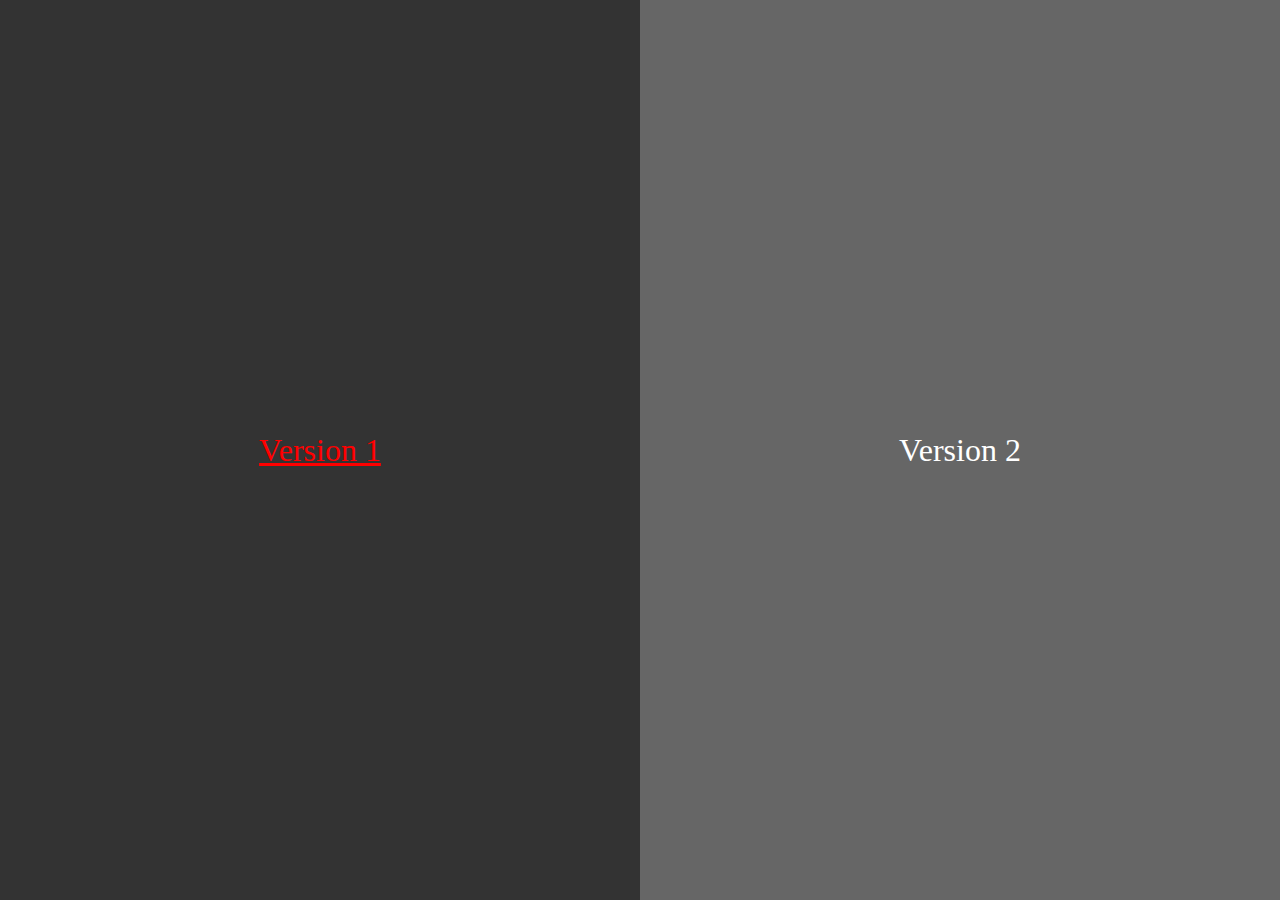
==== index.html @ 0b568e7a "feat: add index.html for navigation between calculator versions" ====
<!DOCTYPE html>
<html lang="en">
<head>
	<meta charset="UTF-8">
  <meta name="viewport" content="width=device-width, initial-scale=1.0">
  <title>Document</title>
</head>

<body>
	<style>
		body {
			margin: 0;
			padding: 0;
		}

		#left {
			float: left;
			width: 50%;
			height: 100vh;
			background-color: #333;
			align-items: center;
			justify-content: center;
			display: flex;
		}

		#right {
			float: right;
			width: 50%;
			height: 100vh;
			background-color: #666;
			align-items: center;
			justify-content: center;
			display: flex;
		}

		a {
			color: white;
			text-decoration: none;
			font-size: 2em;
			
			&:hover {
				color: #f00;
				text-decoration: underline;
			}
		}
	</style>

  <a id="left" href="v1/index.html">
		Version 1
  </a>

	<a id="right" href="v2/index.html">
		Version 2
	</a>
</body>
</html>
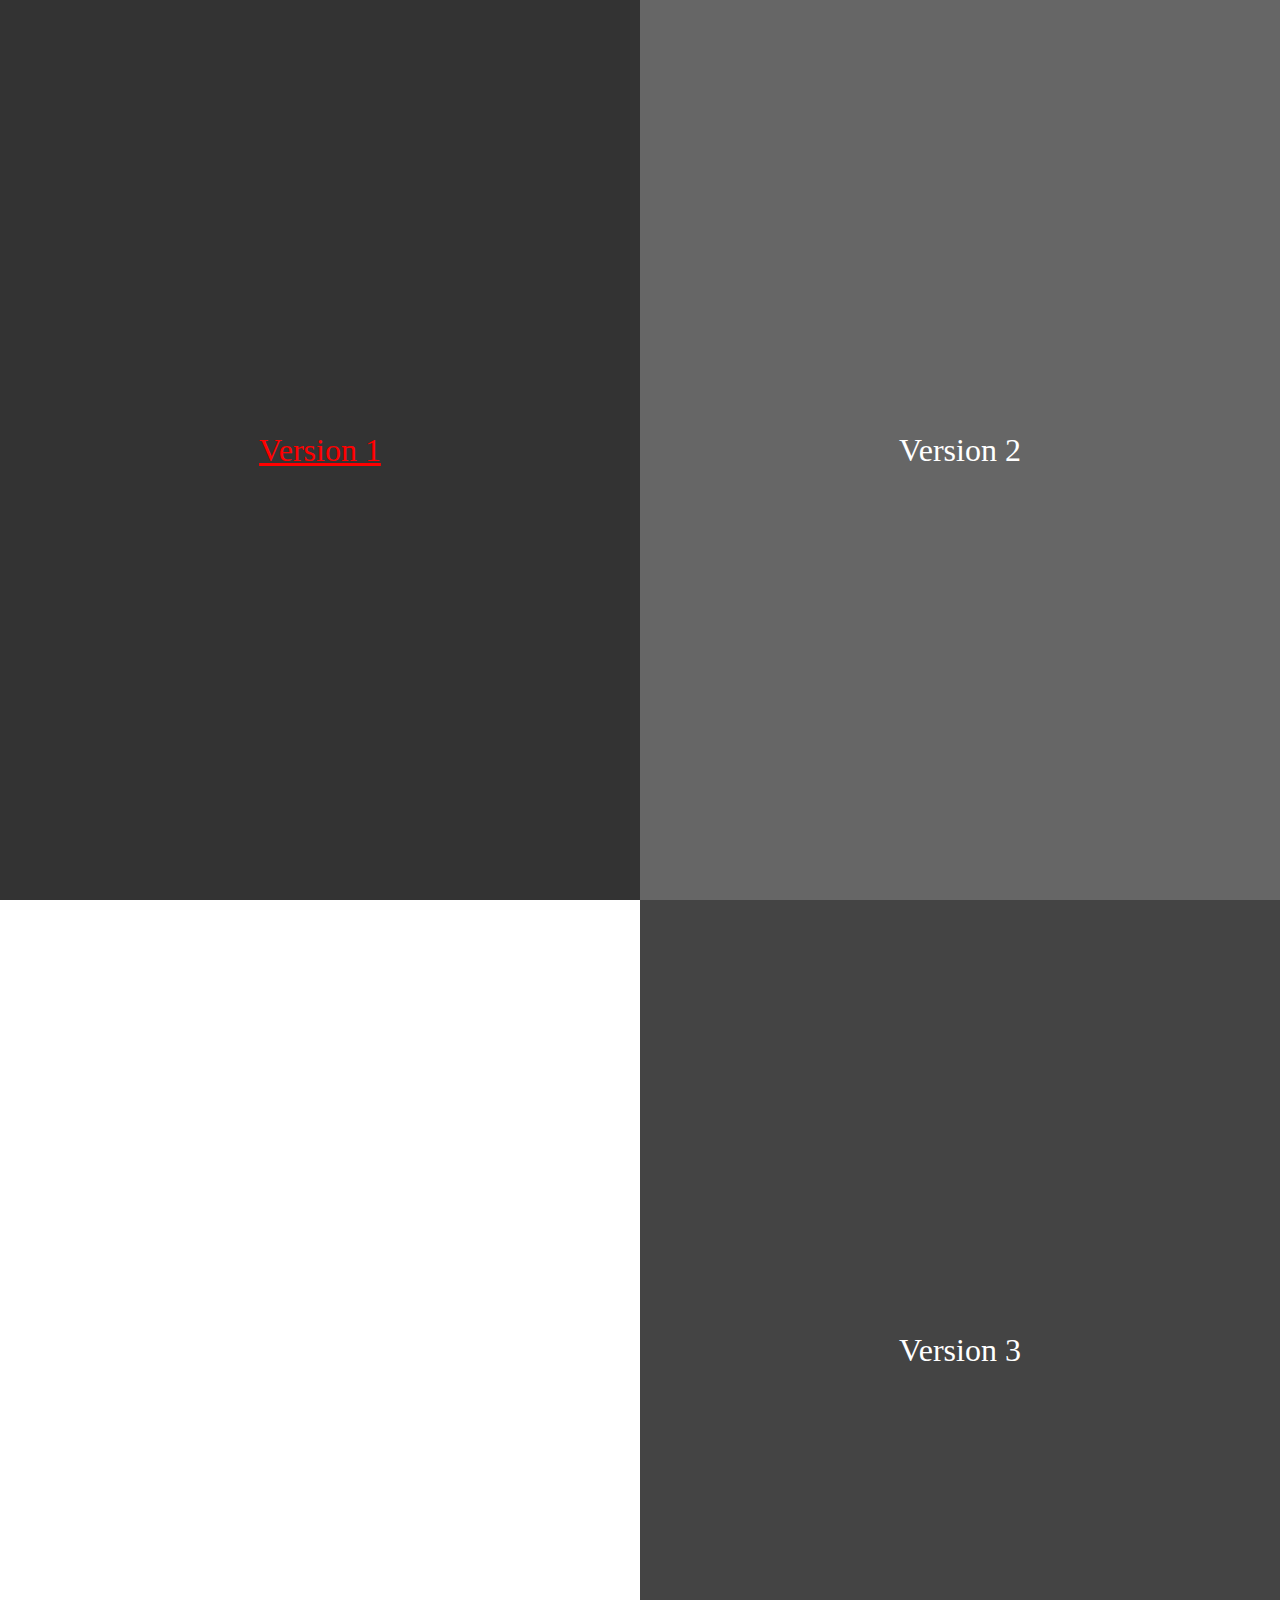
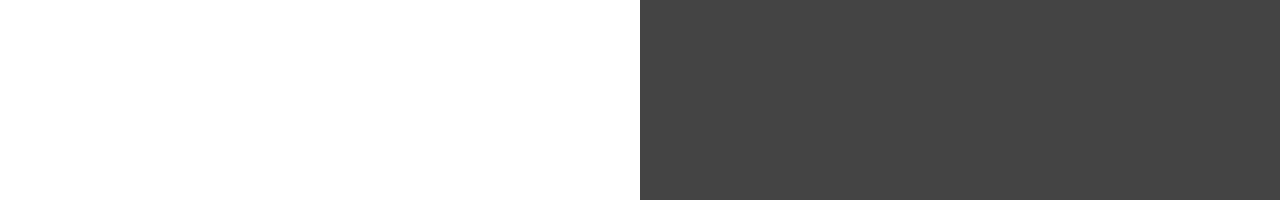
==== commit 4ecd6412: "Update index.html" ====
--- a/index.html
+++ b/index.html
@@ -33,6 +33,16 @@
 			display: flex;
 		}
 
+		#right2 {
+			float: right;
+			width: 50%;
+			height: 100vh;
+			background-color: #444;
+			align-items: center;
+			justify-content: center;
+			display: flex;
+		}
+
 		a {
 			color: white;
 			text-decoration: none;
@@ -52,5 +62,9 @@
 	<a id="right" href="v2/index.html">
 		Version 2
 	</a>
+
+	<a id="right2" href="v2/index.html">
+		Version 3
+	</a>
 </body>
-</html>+</html>
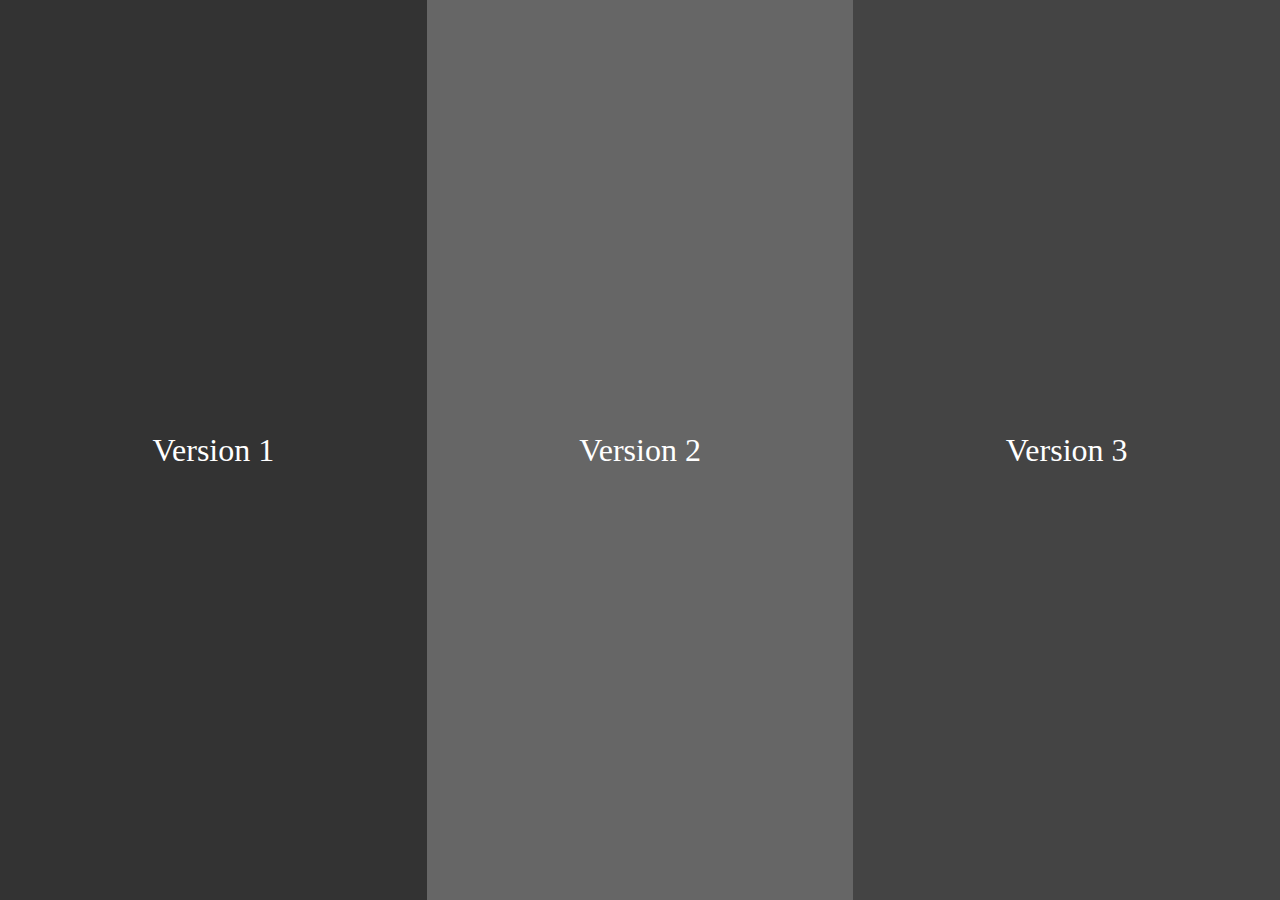
==== commit ea765eef: "Update index.html" ====
--- a/index.html
+++ b/index.html
@@ -1,70 +1,57 @@
 <!DOCTYPE html>
 <html lang="en">
 <head>
-	<meta charset="UTF-8">
+  <meta charset="UTF-8">
   <meta name="viewport" content="width=device-width, initial-scale=1.0">
   <title>Document</title>
-</head>
-
-<body>
-	<style>
-		body {
+    <style>
+	    body {
 			margin: 0;
 			padding: 0;
+			display: flex;
+			height: 100vh;
+		}
+
+		.container {
+			flex: 1;
+			display: flex;
+			align-items: center;
+			justify-content: center;
 		}
 
 		#left {
-			float: left;
-			width: 50%;
-			height: 100vh;
 			background-color: #333;
-			align-items: center;
-			justify-content: center;
-			display: flex;
 		}
 
 		#right {
-			float: right;
-			width: 50%;
-			height: 100vh;
 			background-color: #666;
-			align-items: center;
-			justify-content: center;
-			display: flex;
 		}
 
 		#right2 {
-			float: right;
-			width: 50%;
-			height: 100vh;
 			background-color: #444;
-			align-items: center;
-			justify-content: center;
-			display: flex;
 		}
 
 		a {
 			color: white;
 			text-decoration: none;
 			font-size: 2em;
-			
-			&:hover {
-				color: #f00;
-				text-decoration: underline;
-			}
+		}
+
+		a:hover {
+			color: #f00;
+			text-decoration: underline;
 		}
 	</style>
-
-  <a id="left" href="v1/index.html">
-		Version 1
-  </a>
-
-	<a id="right" href="v2/index.html">
-		Version 2
-	</a>
-
-	<a id="right2" href="v2/index.html">
-		Version 3
-	</a>
+</head>
+<body>
+	<div class="container" id="left">
+		<a href="v1/index.html">Version 1</a>
+	</div>
+	<div class="container" id="right">
+		<a href="v2/index.html">Version 2</a>
+	</div>
+	<div class="container" id="right2">
+		<a href="v3/index.html">Version 3</a>
+	</div>
 </body>
 </html>
